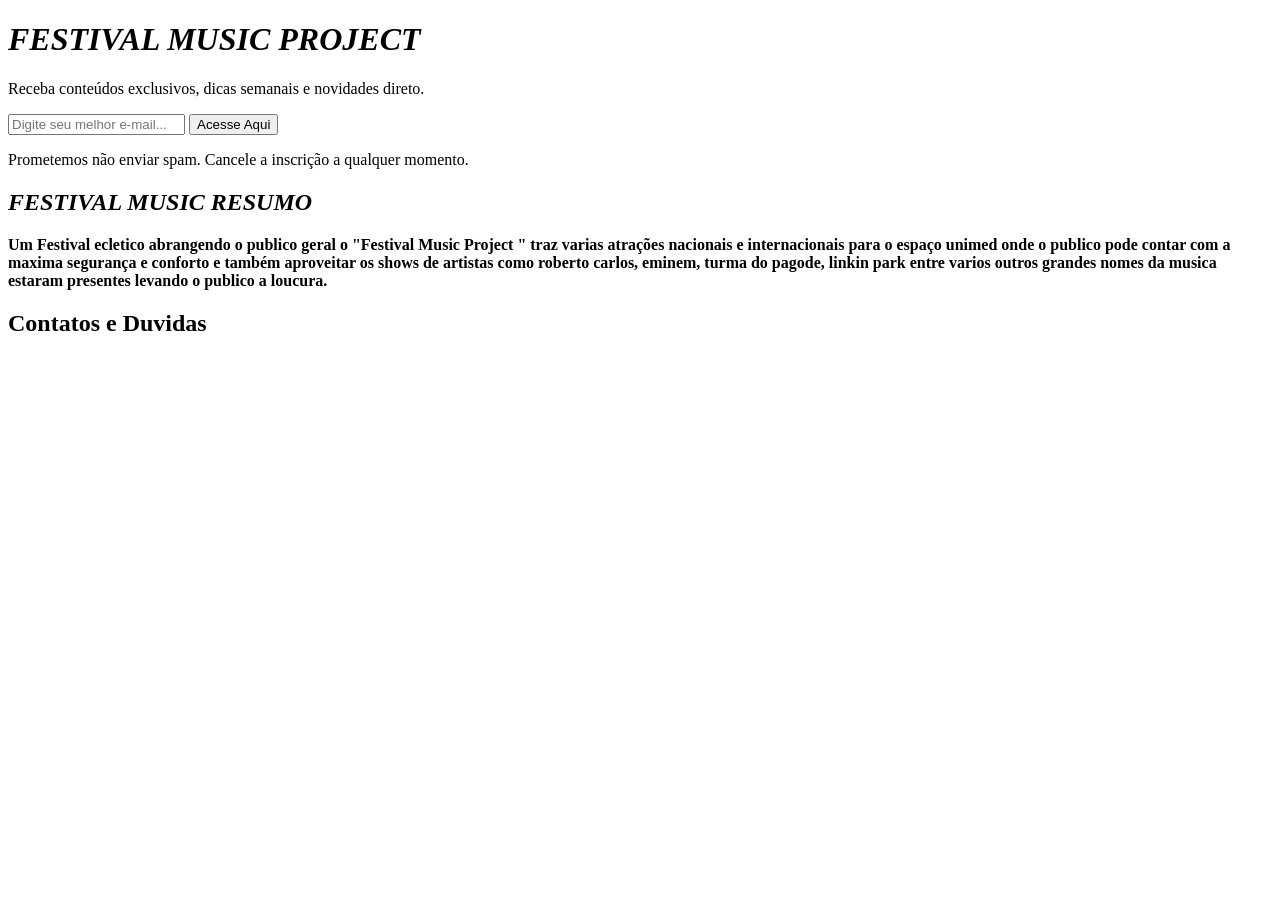
==== index.html @ bdabd618 "Parte Alex" ====
<!DOCTYPE html>
<html lang="pt-BR">
<head>
    <meta charset="UTF-8">
    <meta name="viewport" content="width=device-width, initial-scale=1.0">
    <title>Biografia | NEWS LETTER</title>

</body>
<!DOCTYPE html>
<html lang="pt-BR">
<head>
    <meta charset="UTF-8">
    <meta name="viewport" content="width=device-width, initial-scale=1.0">
    <title>Newsletter</title>
    
</head>
<body>

    <div class="newsletter-container">
        <i>
        <h1 class="newsletter-title">FESTIVAL MUSIC <span>PROJECT</span></h1>
        </i>
        <p class="newsletter-subtitle">Receba conteúdos exclusivos, dicas semanais e novidades direto.</p>

        <form class="newsletter-form" action="#" method="POST" onsubmit="enviarNewsletter(event)">
            
            <input 
                type="email" 
                class="email-input" 
                placeholder="Digite seu melhor e-mail..." 
                required
            >
            
            <button type="submit" class="submit-btn">Acesse Aqui</button>
        
        </form>

        <p class="footer-text">Prometemos não enviar spam. Cancele a inscrição a qualquer momento.</p>
    </div>

    <script>
        function enviarNewsletter(event) {
            event.preventDefault(); // Impede a página de recarregar
            const email = event.target.querySelector('.email-input').value;
            
        }
    </script>

</body>
<i>
 <h2 class="newsletter-title">FESTIVAL MUSIC <span> RESUMO </span></h2>
</i>
</body>
<strong>
Um Festival ecletico abrangendo o publico geral o "Festival Music Project " 
traz varias atrações nacionais e internacionais para o espaço unimed onde
o publico pode contar com a maxima segurança e conforto e também aproveitar 
os shows de artistas como roberto carlos, eminem, turma do pagode, linkin park
entre varios outros grandes nomes da musica estaram presentes levando
o publico a loucura.
 </strong>
</html>
</body>

<b>
 <h2 class="newsletter-title">Contatos e Duvidas <span>  </span></h2>
</b>

</body>
</html>
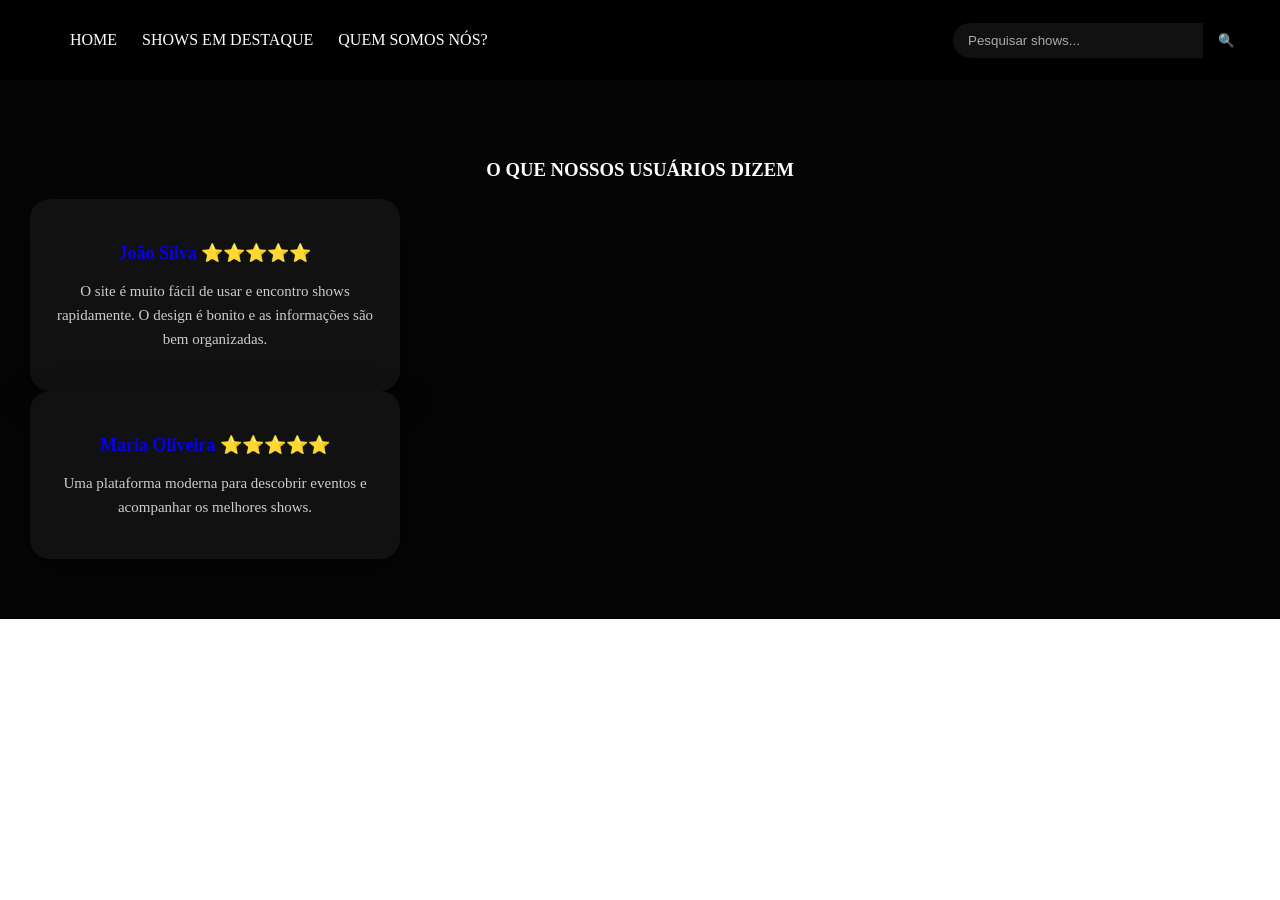
==== commit 193b8cf7: "Atualizão1" ====
--- a/index.html
+++ b/index.html
@@ -1,70 +1,66 @@
-<!DOCTYPE html>
+<!doctype html>
 <html lang="pt-BR">
-<head>
-    <meta charset="UTF-8">
-    <meta name="viewport" content="width=device-width, initial-scale=1.0">
-    <title>Biografia | NEWS LETTER</title>
+  <head>
+    <meta charset="UTF-8" />
+    <meta name="viewport" content="width=device-width, initial-scale=1.0" />
+    <link
+      rel="shortcut icon"
+      href="https://cdn-icons-png.flaticon.com/512/228/228770.png"
+      type="image/x-icon"
+    />
+    <link rel="stylesheet" href="style.css" />
+    <title>Document</title>
+  </head>
+  <body>
+    <header id="header">
+      <!-- Menu Desktop -->
+      <nav class="menu-desktop">
+        <ul class="menu menu-principal">
+          <li class="menu-item">
+            <a href="#home" class="menu-link active">
+              <span class="menu-text">HOME</span>
+            </a>
+          </li>
+          <li class="menu-item">
+            <a href="#projetos" class="menu-link">
+              <span class="menu-text">SHOWS EM DESTAQUE</span>
+            </a>
+          </li>
+          <li class="menu-item">
+            <a href="#sobre" class="menu-link">
+              <span class="menu-text">QUEM SOMOS NÓS?</span>
+            </a>
+          </li>
+        </ul>
+        <form class="search-box">
+          <input
+            type="text"
+            placeholder="Pesquisar shows..."
+            class="search-input"
+          />
+          <button type="submit" class="search-btn">🔍</button>
+        </form>
+      </nav>
+    </header>
 
-</body>
-<!DOCTYPE html>
-<html lang="pt-BR">
-<head>
-    <meta charset="UTF-8">
-    <meta name="viewport" content="width=device-width, initial-scale=1.0">
-    <title>Newsletter</title>
-    
-</head>
-<body>
+<section class="reviews">
+  <h3>O QUE NOSSOS USUÁRIOS DIZEM</h3>
 
-    <div class="newsletter-container">
-        <i>
-        <h1 class="newsletter-title">FESTIVAL MUSIC <span>PROJECT</span></h1>
-        </i>
-        <p class="newsletter-subtitle">Receba conteúdos exclusivos, dicas semanais e novidades direto.</p>
+  <div class="review">
+    <h3>João Silva ⭐⭐⭐⭐⭐</h3>
+    <p>
+      O site é muito fácil de usar e encontro shows rapidamente. O design é
+      bonito e as informações são bem organizadas.
+    </p>
+  </div>
 
-        <form class="newsletter-form" action="#" method="POST" onsubmit="enviarNewsletter(event)">
-            
-            <input 
-                type="email" 
-                class="email-input" 
-                placeholder="Digite seu melhor e-mail..." 
-                required
-            >
-            
-            <button type="submit" class="submit-btn">Acesse Aqui</button>
-        
-        </form>
-
-        <p class="footer-text">Prometemos não enviar spam. Cancele a inscrição a qualquer momento.</p>
-    </div>
-
-    <script>
-        function enviarNewsletter(event) {
-            event.preventDefault(); // Impede a página de recarregar
-            const email = event.target.querySelector('.email-input').value;
-            
-        }
-    </script>
-
-</body>
-<i>
- <h2 class="newsletter-title">FESTIVAL MUSIC <span> RESUMO </span></h2>
-</i>
-</body>
-<strong>
-Um Festival ecletico abrangendo o publico geral o "Festival Music Project " 
-traz varias atrações nacionais e internacionais para o espaço unimed onde
-o publico pode contar com a maxima segurança e conforto e também aproveitar 
-os shows de artistas como roberto carlos, eminem, turma do pagode, linkin park
-entre varios outros grandes nomes da musica estaram presentes levando
-o publico a loucura.
- </strong>
+  <div class="review">
+    <h3>Maria Oliveira ⭐⭐⭐⭐⭐</h3>
+    <p>
+      Uma plataforma moderna para descobrir eventos e acompanhar os melhores
+      shows.
+    </p>
+  </div>
+</section>
+  </body>
 </html>
-</body>
-
-<b>
- <h2 class="newsletter-title">Contatos e Duvidas <span>  </span></h2>
-</b>
-
-</body>
-</html>
--- a/style.css
+++ b/style.css
@@ -0,0 +1,154 @@
+body {
+    margin: 0;
+    padding: 0;
+}
+
+.menu-desktop {
+    display: flex;
+    justify-content: space-between;
+    align-items: center;
+    padding: 15px 30px;
+    background-color: #000;
+}
+
+.menu-principal {
+    display: flex;
+    list-style: none;
+    gap: 25px;
+}
+
+.menu-link {
+    color: white;
+    text-decoration: none;
+    transition: color 0.3s ease;
+}
+
+.menu-link:hover {
+    color: #b3b3b3;
+}
+
+.search-box {
+    display: flex;
+    align-items: center;
+}
+
+.search-input {
+    width: 220px;
+    padding: 10px 15px;
+    background-color: #111;
+    color: white;
+    border: none;
+    border-radius: 25px 0 0 25px;
+    outline: none;
+}
+
+.search-input::placeholder {
+    color: #aaa;
+}
+
+.search-btn {
+    padding: 10px 15px;
+    background-color: #000;
+    color: white;
+    border: none;
+    border-radius: 0 25px 25px 0;
+    cursor: pointer;
+    transition: background-color 0.5s ease;
+}
+
+.search-btn:hover {
+    background-color: #666;
+}
+
+.search-btn:focus {
+    outline: none;
+    box-shadow: none;
+}
+
+/* 
+REVIEW SECTION - CSS
+
+Pontos:
+- Layout em cards para destacar depoimentos.
+- Tema escuro combinando com site de shows.
+- Efeito hover para melhorar interação.
+- Responsivo para celular.
+*/
+
+
+.reviews {
+    background-color: #050505;
+    padding: 60px 30px;
+    color: white;
+    text-align: center;
+}
+
+
+.reviews h2 {
+    font-size: 36px;
+    margin-bottom: 40px;
+    color: #fff;
+}
+
+
+/* Área dos depoimentos */
+.review-container {
+    display: flex;
+    justify-content: center;
+    gap: 25px;
+    flex-wrap: wrap;
+}
+
+
+/* Card de review */
+.review {
+    background-color: #111;
+
+    width: 320px;
+
+    padding: 25px;
+
+    border-radius: 20px;
+
+    box-shadow: 0 10px 30px rgba(0,0,0,0.5);
+
+    transition: transform 0.3s ease,
+                box-shadow 0.3s ease;
+}
+
+
+.review:hover {
+    transform: translateY(-10px);
+    box-shadow: 0 5px 10px rgba(147, 3, 116, 0.301);
+}
+
+.review h3 {
+
+    color: #0800e7;
+
+    font-size: 18px;
+
+    margin-bottom: 15px;
+}
+
+.review p {
+
+    color: #ccc;
+
+    line-height: 1.6;
+
+    font-size: 15px;
+}
+
+/* Celular */
+@media (max-width: 700px) {
+    .reviews {
+        padding: 40px 15px;
+    }
+    .reviews h2 {
+        font-size: 28px;
+    }
+    .review {
+        width: 100%;
+    }
+}
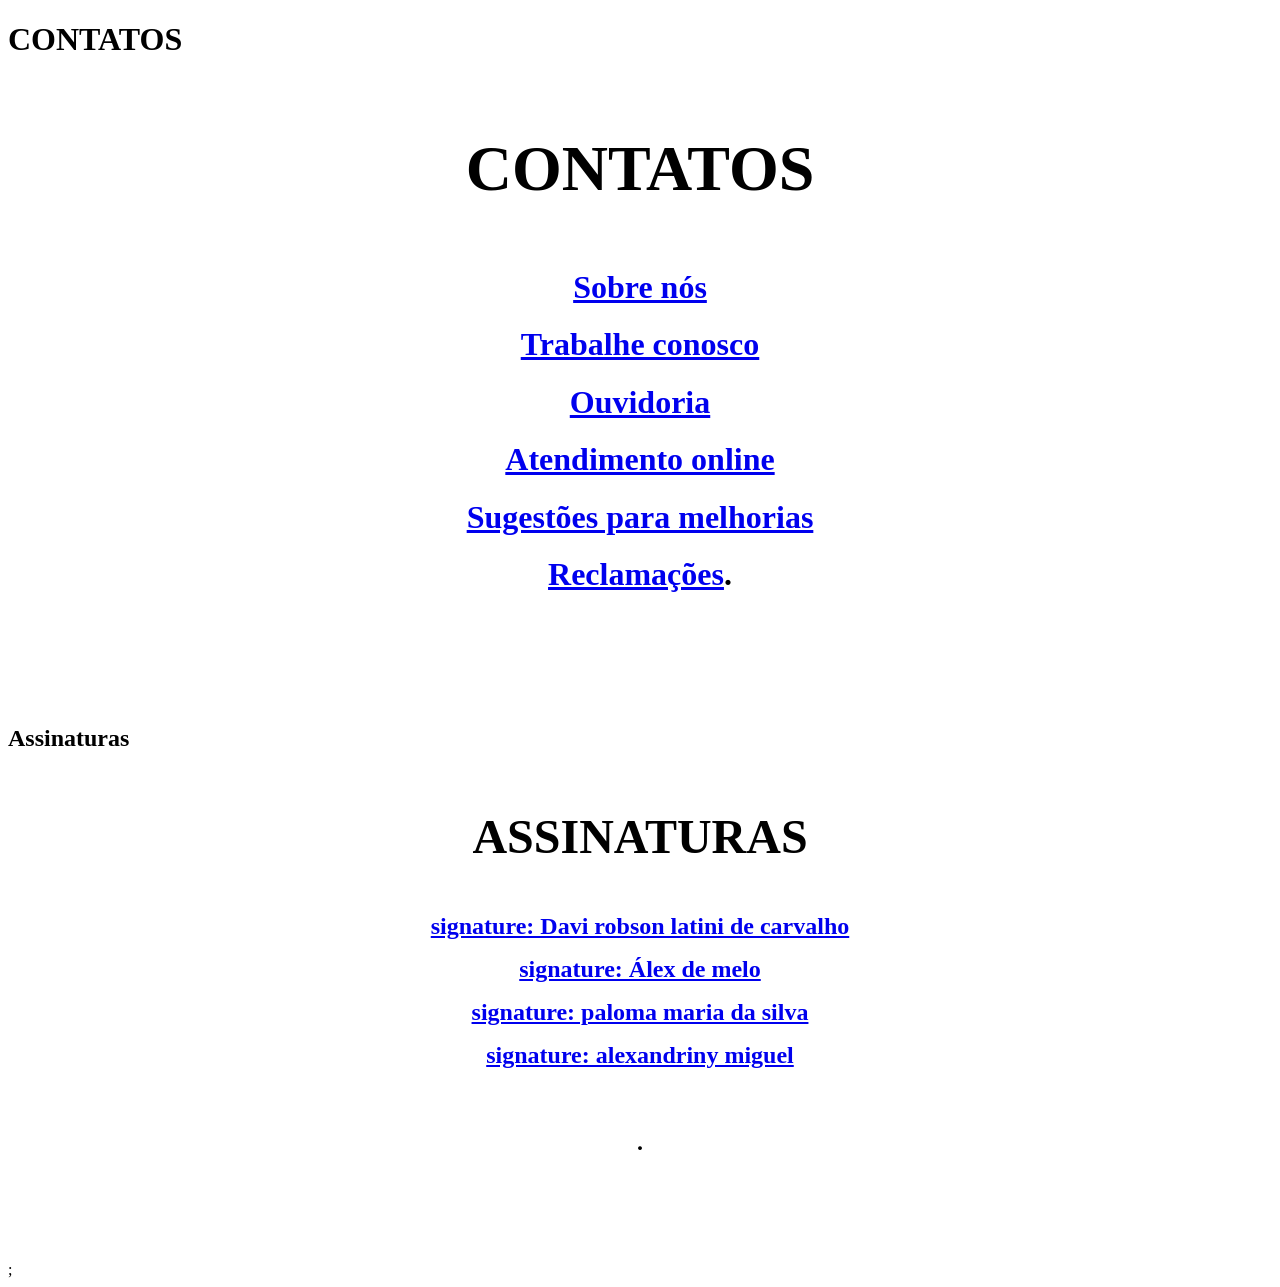
==== commit 1e4d803d: "contatos e assinaturas" ====
--- a/index.html
+++ b/index.html
@@ -1,66 +1,42 @@
-<!doctype html>
-<html lang="pt-BR">
-  <head>
-    <meta charset="UTF-8" />
-    <meta name="viewport" content="width=device-width, initial-scale=1.0" />
-    <link
-      rel="shortcut icon"
-      href="https://cdn-icons-png.flaticon.com/512/228/228770.png"
-      type="image/x-icon"
-    />
-    <link rel="stylesheet" href="style.css" />
-    <title>Document</title>
-  </head>
-  <body>
-    <header id="header">
-      <!-- Menu Desktop -->
-      <nav class="menu-desktop">
-        <ul class="menu menu-principal">
-          <li class="menu-item">
-            <a href="#home" class="menu-link active">
-              <span class="menu-text">HOME</span>
-            </a>
-          </li>
-          <li class="menu-item">
-            <a href="#projetos" class="menu-link">
-              <span class="menu-text">SHOWS EM DESTAQUE</span>
-            </a>
-          </li>
-          <li class="menu-item">
-            <a href="#sobre" class="menu-link">
-              <span class="menu-text">QUEM SOMOS NÓS?</span>
-            </a>
-          </li>
-        </ul>
-        <form class="search-box">
-          <input
-            type="text"
-            placeholder="Pesquisar shows..."
-            class="search-input"
-          />
-          <button type="submit" class="search-btn">🔍</button>
-        </form>
-      </nav>
-    </header>
+<!DOCTYPE html>
+<html lang="en">
+<head>
+    <meta charset="UTF-8">
+    <meta name="viewport" content="width=device-width, initial-scale=1.0">
+    <title>CONTATOS E ASSINATURA </title>
+</head><head>
+<body>
 
-<section class="reviews">
-  <h3>O QUE NOSSOS USUÁRIOS DIZEM</h3>
+    <h1> 
+      <strong>CONTATOS</strong>  
+    <div style="text-align: center; line-height: 1.8; padding: 10px;">
+    <h1 style="margin-bottom: 15px;">CONTATOS</h1>
+    <p><a href="#">Sobre nós</a> <br>
+    <a href="#">Trabalhe conosco</a> <br>
+    <a href="#">Ouvidoria</a> <br>
+    <a href="#">Atendimento online</a> <br>
+    <a href="#">Sugestões para melhorias</a> <br>
+    <a href="#">Reclamações</a>.</p> <br>
+</div>
+   
+    </h1>
 
-  <div class="review">
-    <h3>João Silva ⭐⭐⭐⭐⭐</h3>
-    <p>
-      O site é muito fácil de usar e encontro shows rapidamente. O design é
-      bonito e as informações são bem organizadas.
-    </p>
-  </div>
+<head>
 
-  <div class="review">
-    <h3>Maria Oliveira ⭐⭐⭐⭐⭐</h3>
-    <p>
-      Uma plataforma moderna para descobrir eventos e acompanhar os melhores
-      shows.
-    </p>
-  </div>
-</section>
-  </body>
-</html>
+</html> 
+</body>
+
+<h2> 
+      <strong>Assinaturas</strong>  
+    <div style="text-align: center; line-height: 1.8; padding: 10px;">
+    <h1 style="margin-bottom: 15px;">ASSINATURAS</h1>
+    <p><a href="#">signature: Davi robson latini de carvalho</a> <br>
+    <a href="#">signature: Álex de melo</a> <br>
+    <a href="#">signature: paloma maria da silva</a> <br>
+    <a href="#">signature: alexandriny miguel</a> <br>
+    <a href="#"></a> <br>
+    <a href="#"></a>.</p> <br>
+</div>
+   
+    </h2>;
+</html>
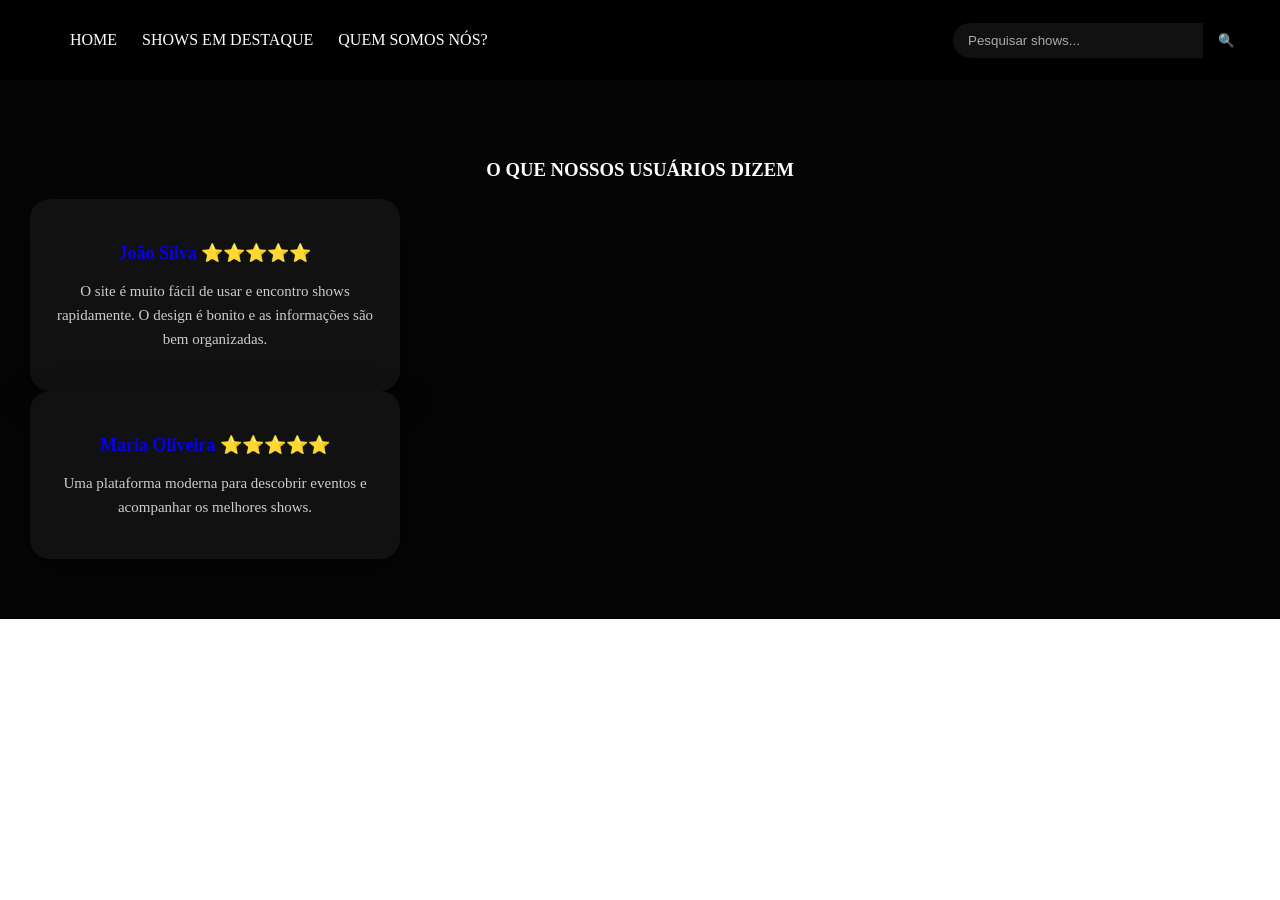
==== commit bc7ab101: "Merge pull request #3 from AlexandrinyMiguel/Alexandriny começo/teste" ====
--- a/index.html
+++ b/index.html
@@ -1,42 +1,66 @@
-<!DOCTYPE html>
-<html lang="en">
-<head>
-    <meta charset="UTF-8">
-    <meta name="viewport" content="width=device-width, initial-scale=1.0">
-    <title>CONTATOS E ASSINATURA </title>
-</head><head>
-<body>
+<!doctype html>
+<html lang="pt-BR">
+  <head>
+    <meta charset="UTF-8" />
+    <meta name="viewport" content="width=device-width, initial-scale=1.0" />
+    <link
+      rel="shortcut icon"
+      href="https://cdn-icons-png.flaticon.com/512/228/228770.png"
+      type="image/x-icon"
+    />
+    <link rel="stylesheet" href="style.css" />
+    <title>Document</title>
+  </head>
+  <body>
+    <header id="header">
+      <!-- Menu Desktop -->
+      <nav class="menu-desktop">
+        <ul class="menu menu-principal">
+          <li class="menu-item">
+            <a href="#home" class="menu-link active">
+              <span class="menu-text">HOME</span>
+            </a>
+          </li>
+          <li class="menu-item">
+            <a href="#projetos" class="menu-link">
+              <span class="menu-text">SHOWS EM DESTAQUE</span>
+            </a>
+          </li>
+          <li class="menu-item">
+            <a href="#sobre" class="menu-link">
+              <span class="menu-text">QUEM SOMOS NÓS?</span>
+            </a>
+          </li>
+        </ul>
+        <form class="search-box">
+          <input
+            type="text"
+            placeholder="Pesquisar shows..."
+            class="search-input"
+          />
+          <button type="submit" class="search-btn">🔍</button>
+        </form>
+      </nav>
+    </header>
 
-    <h1> 
-      <strong>CONTATOS</strong>  
-    <div style="text-align: center; line-height: 1.8; padding: 10px;">
-    <h1 style="margin-bottom: 15px;">CONTATOS</h1>
-    <p><a href="#">Sobre nós</a> <br>
-    <a href="#">Trabalhe conosco</a> <br>
-    <a href="#">Ouvidoria</a> <br>
-    <a href="#">Atendimento online</a> <br>
-    <a href="#">Sugestões para melhorias</a> <br>
-    <a href="#">Reclamações</a>.</p> <br>
-</div>
-   
-    </h1>
+<section class="reviews">
+  <h3>O QUE NOSSOS USUÁRIOS DIZEM</h3>
 
-<head>
+  <div class="review">
+    <h3>João Silva ⭐⭐⭐⭐⭐</h3>
+    <p>
+      O site é muito fácil de usar e encontro shows rapidamente. O design é
+      bonito e as informações são bem organizadas.
+    </p>
+  </div>
 
-</html> 
-</body>
-
-<h2> 
-      <strong>Assinaturas</strong>  
-    <div style="text-align: center; line-height: 1.8; padding: 10px;">
-    <h1 style="margin-bottom: 15px;">ASSINATURAS</h1>
-    <p><a href="#">signature: Davi robson latini de carvalho</a> <br>
-    <a href="#">signature: Álex de melo</a> <br>
-    <a href="#">signature: paloma maria da silva</a> <br>
-    <a href="#">signature: alexandriny miguel</a> <br>
-    <a href="#"></a> <br>
-    <a href="#"></a>.</p> <br>
-</div>
-   
-    </h2>;
-</html>+  <div class="review">
+    <h3>Maria Oliveira ⭐⭐⭐⭐⭐</h3>
+    <p>
+      Uma plataforma moderna para descobrir eventos e acompanhar os melhores
+      shows.
+    </p>
+  </div>
+</section>
+  </body>
+</html>
--- a/style.css
+++ b/style.css
@@ -0,0 +1,154 @@
+body {
+    margin: 0;
+    padding: 0;
+}
+
+.menu-desktop {
+    display: flex;
+    justify-content: space-between;
+    align-items: center;
+    padding: 15px 30px;
+    background-color: #000;
+}
+
+.menu-principal {
+    display: flex;
+    list-style: none;
+    gap: 25px;
+}
+
+.menu-link {
+    color: white;
+    text-decoration: none;
+    transition: color 0.3s ease;
+}
+
+.menu-link:hover {
+    color: #b3b3b3;
+}
+
+.search-box {
+    display: flex;
+    align-items: center;
+}
+
+.search-input {
+    width: 220px;
+    padding: 10px 15px;
+    background-color: #111;
+    color: white;
+    border: none;
+    border-radius: 25px 0 0 25px;
+    outline: none;
+}
+
+.search-input::placeholder {
+    color: #aaa;
+}
+
+.search-btn {
+    padding: 10px 15px;
+    background-color: #000;
+    color: white;
+    border: none;
+    border-radius: 0 25px 25px 0;
+    cursor: pointer;
+    transition: background-color 0.5s ease;
+}
+
+.search-btn:hover {
+    background-color: #666;
+}
+
+.search-btn:focus {
+    outline: none;
+    box-shadow: none;
+}
+
+/* 
+REVIEW SECTION - CSS
+
+Pontos:
+- Layout em cards para destacar depoimentos.
+- Tema escuro combinando com site de shows.
+- Efeito hover para melhorar interação.
+- Responsivo para celular.
+*/
+
+
+.reviews {
+    background-color: #050505;
+    padding: 60px 30px;
+    color: white;
+    text-align: center;
+}
+
+
+.reviews h2 {
+    font-size: 36px;
+    margin-bottom: 40px;
+    color: #fff;
+}
+
+
+/* Área dos depoimentos */
+.review-container {
+    display: flex;
+    justify-content: center;
+    gap: 25px;
+    flex-wrap: wrap;
+}
+
+
+/* Card de review */
+.review {
+    background-color: #111;
+
+    width: 320px;
+
+    padding: 25px;
+
+    border-radius: 20px;
+
+    box-shadow: 0 10px 30px rgba(0,0,0,0.5);
+
+    transition: transform 0.3s ease,
+                box-shadow 0.3s ease;
+}
+
+
+.review:hover {
+    transform: translateY(-10px);
+    box-shadow: 0 5px 10px rgba(147, 3, 116, 0.301);
+}
+
+.review h3 {
+
+    color: #0800e7;
+
+    font-size: 18px;
+
+    margin-bottom: 15px;
+}
+
+.review p {
+
+    color: #ccc;
+
+    line-height: 1.6;
+
+    font-size: 15px;
+}
+
+/* Celular */
+@media (max-width: 700px) {
+    .reviews {
+        padding: 40px 15px;
+    }
+    .reviews h2 {
+        font-size: 28px;
+    }
+    .review {
+        width: 100%;
+    }
+}
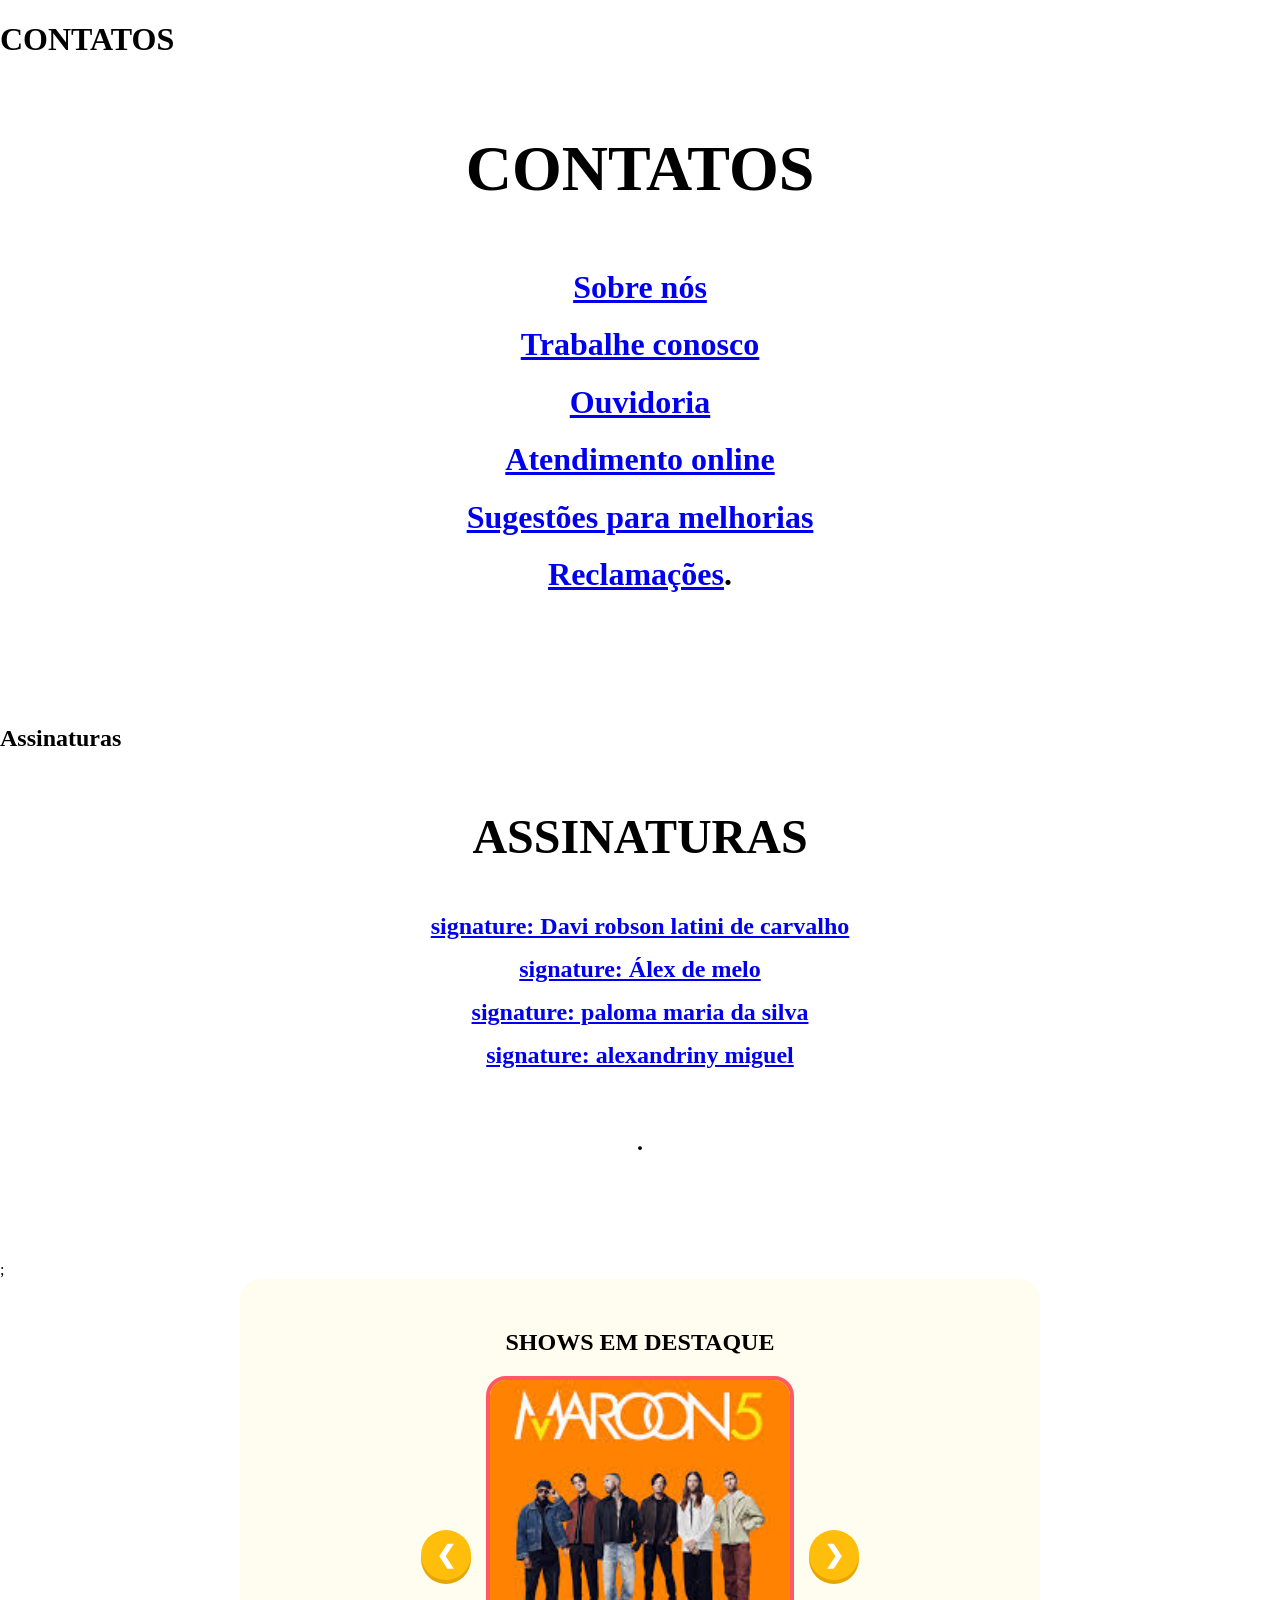
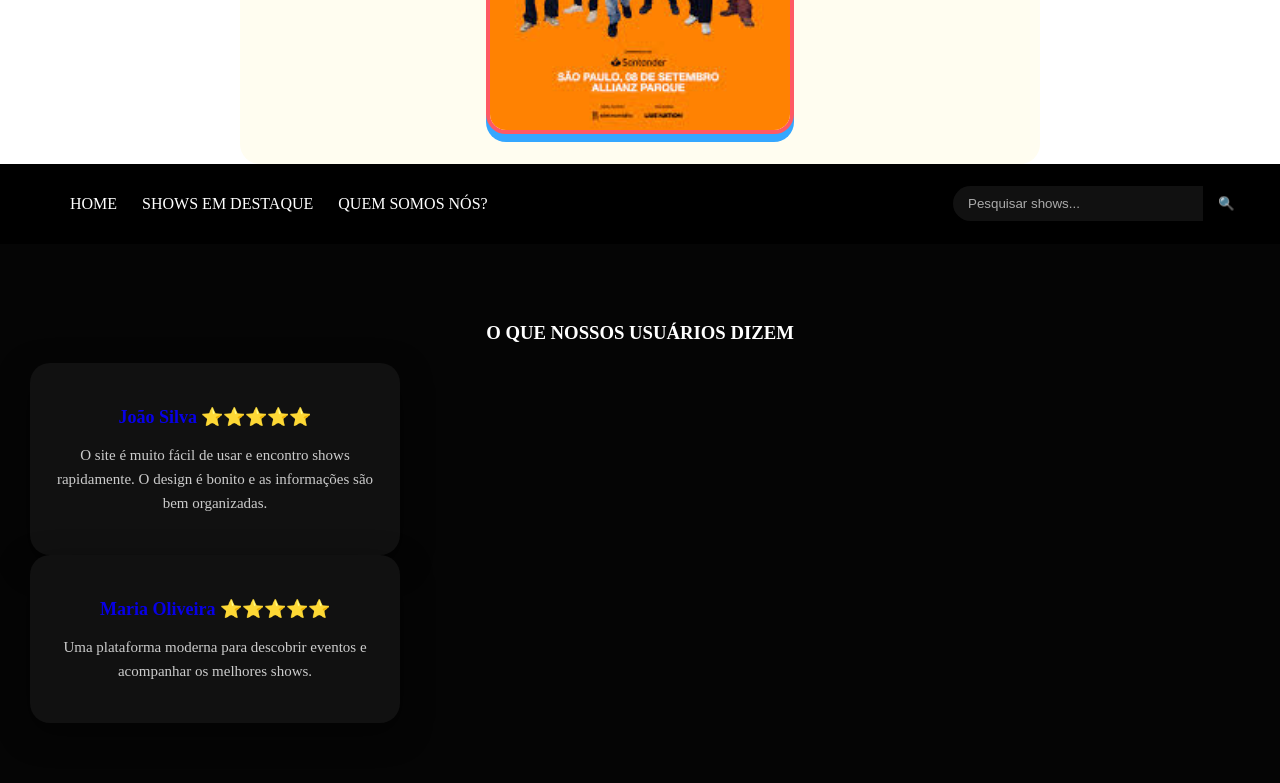
==== commit b6acf27b: "Merge branch 'main' into Alex" ====
--- a/index.html
+++ b/index.html
@@ -1,5 +1,95 @@
+<!DOCTYPE html>
+<html lang="en">
+<head>
+    <meta charset="UTF-8">
+    <meta name="viewport" content="width=device-width, initial-scale=1.0">
+    <title>CONTATOS E ASSINATURA </title>
+</head><head>
+<body>
+
+    <h1> 
+      <strong>CONTATOS</strong>  
+    <div style="text-align: center; line-height: 1.8; padding: 10px;">
+    <h1 style="margin-bottom: 15px;">CONTATOS</h1>
+    <p><a href="#">Sobre nós</a> <br>
+    <a href="#">Trabalhe conosco</a> <br>
+    <a href="#">Ouvidoria</a> <br>
+    <a href="#">Atendimento online</a> <br>
+    <a href="#">Sugestões para melhorias</a> <br>
+    <a href="#">Reclamações</a>.</p> <br>
+</div>
+   
+    </h1>
+
+<head>
+
+</html> 
+</body>
+
+<h2> 
+      <strong>Assinaturas</strong>  
+    <div style="text-align: center; line-height: 1.8; padding: 10px;">
+    <h1 style="margin-bottom: 15px;">ASSINATURAS</h1>
+    <p><a href="#">signature: Davi robson latini de carvalho</a> <br>
+    <a href="#">signature: Álex de melo</a> <br>
+    <a href="#">signature: paloma maria da silva</a> <br>
+    <a href="#">signature: alexandriny miguel</a> <br>
+    <a href="#"></a> <br>
+    <a href="#"></a>.</p> <br>
+</div>
+   
+    </h2>;
 <!doctype html>
 <html lang="pt-BR">
+<head>
+<meta charset="UTF-8">
+<meta name="viewport" content="width=device-width, initial-scale=1.0">
+<title>SHOWS EM DESTAQUE</title>
+<link rel="stylesheet" href="style.css">
+</head>
+
+<body>
+
+<section class="bandas-mes">
+<h2>SHOWS EM DESTAQUE</h2>
+
+<div class="carousel-container">
+<button class="btn" id="prev">&#10094;</button>
+
+<div class="carousel">
+<div class="slide active">
+<a href="compra.html?banda=maroon">
+<img src="img/maroon.jpg" alt="Banda 1">
+</a>
+</div>
+
+<div class="slide">
+<a href="compra.html?banda=bts">
+<img src="img/bts.jpg" alt="Banda 2">
+</a>
+</div>
+
+<div class="slide">
+<a href="compra.html?banda=harrys">
+<img src="img/harry.jpg" alt="Banda 3">
+</a>
+</div>
+
+<div class="slide">
+<a href="compra.html?banda=iron">
+<img src="img/iron.jpg" alt="Banda 4">
+</a>
+</div>
+</div>
+
+<button class="btn" id="next">&#10095;</button>
+</div>
+</section>
+
+<script src="script.js"></script>
+
+</body>
+</html>
   <head>
     <meta charset="UTF-8" />
     <meta name="viewport" content="width=device-width, initial-scale=1.0" />
@@ -43,24 +133,24 @@
       </nav>
     </header>
 
-<section class="reviews">
-  <h3>O QUE NOSSOS USUÁRIOS DIZEM</h3>
+    <section class="reviews">
+      <h3>O QUE NOSSOS USUÁRIOS DIZEM</h3>
 
-  <div class="review">
-    <h3>João Silva ⭐⭐⭐⭐⭐</h3>
-    <p>
-      O site é muito fácil de usar e encontro shows rapidamente. O design é
-      bonito e as informações são bem organizadas.
-    </p>
-  </div>
+      <div class="review">
+        <h3>João Silva ⭐⭐⭐⭐⭐</h3>
+        <p>
+          O site é muito fácil de usar e encontro shows rapidamente. O design é
+          bonito e as informações são bem organizadas.
+        </p>
+      </div>
 
-  <div class="review">
-    <h3>Maria Oliveira ⭐⭐⭐⭐⭐</h3>
-    <p>
-      Uma plataforma moderna para descobrir eventos e acompanhar os melhores
-      shows.
-    </p>
-  </div>
-</section>
+      <div class="review">
+        <h3>Maria Oliveira ⭐⭐⭐⭐⭐</h3>
+        <p>
+          Uma plataforma moderna para descobrir eventos e acompanhar os melhores
+          shows.
+        </p>
+      </div>
+    </section>
   </body>
 </html>
--- a/style.css
+++ b/style.css
@@ -1,3 +1,90 @@
+.bandas-mes {
+    width: 90%;
+    max-width: 800px;
+    margin: auto;
+    padding: 30px 0;
+    text-align: center;
+   
+    background: #fffdf0; 
+    border-radius: 20px;
+}
+
+.carousel-container {
+    display: flex;
+    align-items: center;
+    justify-content: center;
+    gap: 15px;
+}
+
+.carousel {
+    position: relative;
+    width: 300px; 
+    height: 350px;
+    overflow: hidden;
+    border-radius: 20px; 
+    
+    border: 4px solid #ff5964; 
+    box-shadow: 0 8px 0 #35a7ff; 
+    background-color: #fff;
+}
+
+.slide {
+    position: absolute;
+    top: 0;
+    left: 0;
+    width: 100%;
+    height: 100%;
+    opacity: 0;
+    transition: opacity .4s ease;
+}
+
+.slide.active {
+    opacity: 1;
+}
+
+.slide a {
+    display: block;
+    width: 100%;
+    height: 100%;
+}
+
+.slide img {
+    width: 100%;
+    height: 100%;
+    object-fit: cover;
+    display: block;
+}
+
+
+.btn {
+    border: none;
+    background: #ffbe0b; 
+    font-size: 24px;
+    font-weight: bold;
+    cursor: pointer;
+    color: #fff;
+    width: 50px;
+    height: 50px;
+    border-radius: 50%; /* Botões redondinhos como bolhas */
+    display: flex;
+    align-items: center;
+    justify-content: center;
+    box-shadow: 0 4px 0 #e6a600; /* Efeito "3D" de botão de jogo */
+    transition: transform 0.1s ease, background-color 0.2s ease;
+}
+
+
+.btn:hover {
+    background: #00f5d4;
+    color: #fff;
+    box-shadow: 0 4px 0 #00bfa5;
+}
+
+
+.btn:active {
+    transform: translateY(4px);
+    box-shadow: none;
+}
 body {
     margin: 0;
     padding: 0;
--- a/style.css
+++ b/style.css
@@ -1,3 +1,90 @@
+.bandas-mes {
+    width: 90%;
+    max-width: 800px;
+    margin: auto;
+    padding: 30px 0;
+    text-align: center;
+   
+    background: #fffdf0; 
+    border-radius: 20px;
+}
+
+.carousel-container {
+    display: flex;
+    align-items: center;
+    justify-content: center;
+    gap: 15px;
+}
+
+.carousel {
+    position: relative;
+    width: 300px; 
+    height: 350px;
+    overflow: hidden;
+    border-radius: 20px; 
+    
+    border: 4px solid #ff5964; 
+    box-shadow: 0 8px 0 #35a7ff; 
+    background-color: #fff;
+}
+
+.slide {
+    position: absolute;
+    top: 0;
+    left: 0;
+    width: 100%;
+    height: 100%;
+    opacity: 0;
+    transition: opacity .4s ease;
+}
+
+.slide.active {
+    opacity: 1;
+}
+
+.slide a {
+    display: block;
+    width: 100%;
+    height: 100%;
+}
+
+.slide img {
+    width: 100%;
+    height: 100%;
+    object-fit: cover;
+    display: block;
+}
+
+
+.btn {
+    border: none;
+    background: #ffbe0b; 
+    font-size: 24px;
+    font-weight: bold;
+    cursor: pointer;
+    color: #fff;
+    width: 50px;
+    height: 50px;
+    border-radius: 50%; /* Botões redondinhos como bolhas */
+    display: flex;
+    align-items: center;
+    justify-content: center;
+    box-shadow: 0 4px 0 #e6a600; /* Efeito "3D" de botão de jogo */
+    transition: transform 0.1s ease, background-color 0.2s ease;
+}
+
+
+.btn:hover {
+    background: #00f5d4;
+    color: #fff;
+    box-shadow: 0 4px 0 #00bfa5;
+}
+
+
+.btn:active {
+    transform: translateY(4px);
+    box-shadow: none;
+}
 body {
     margin: 0;
     padding: 0;
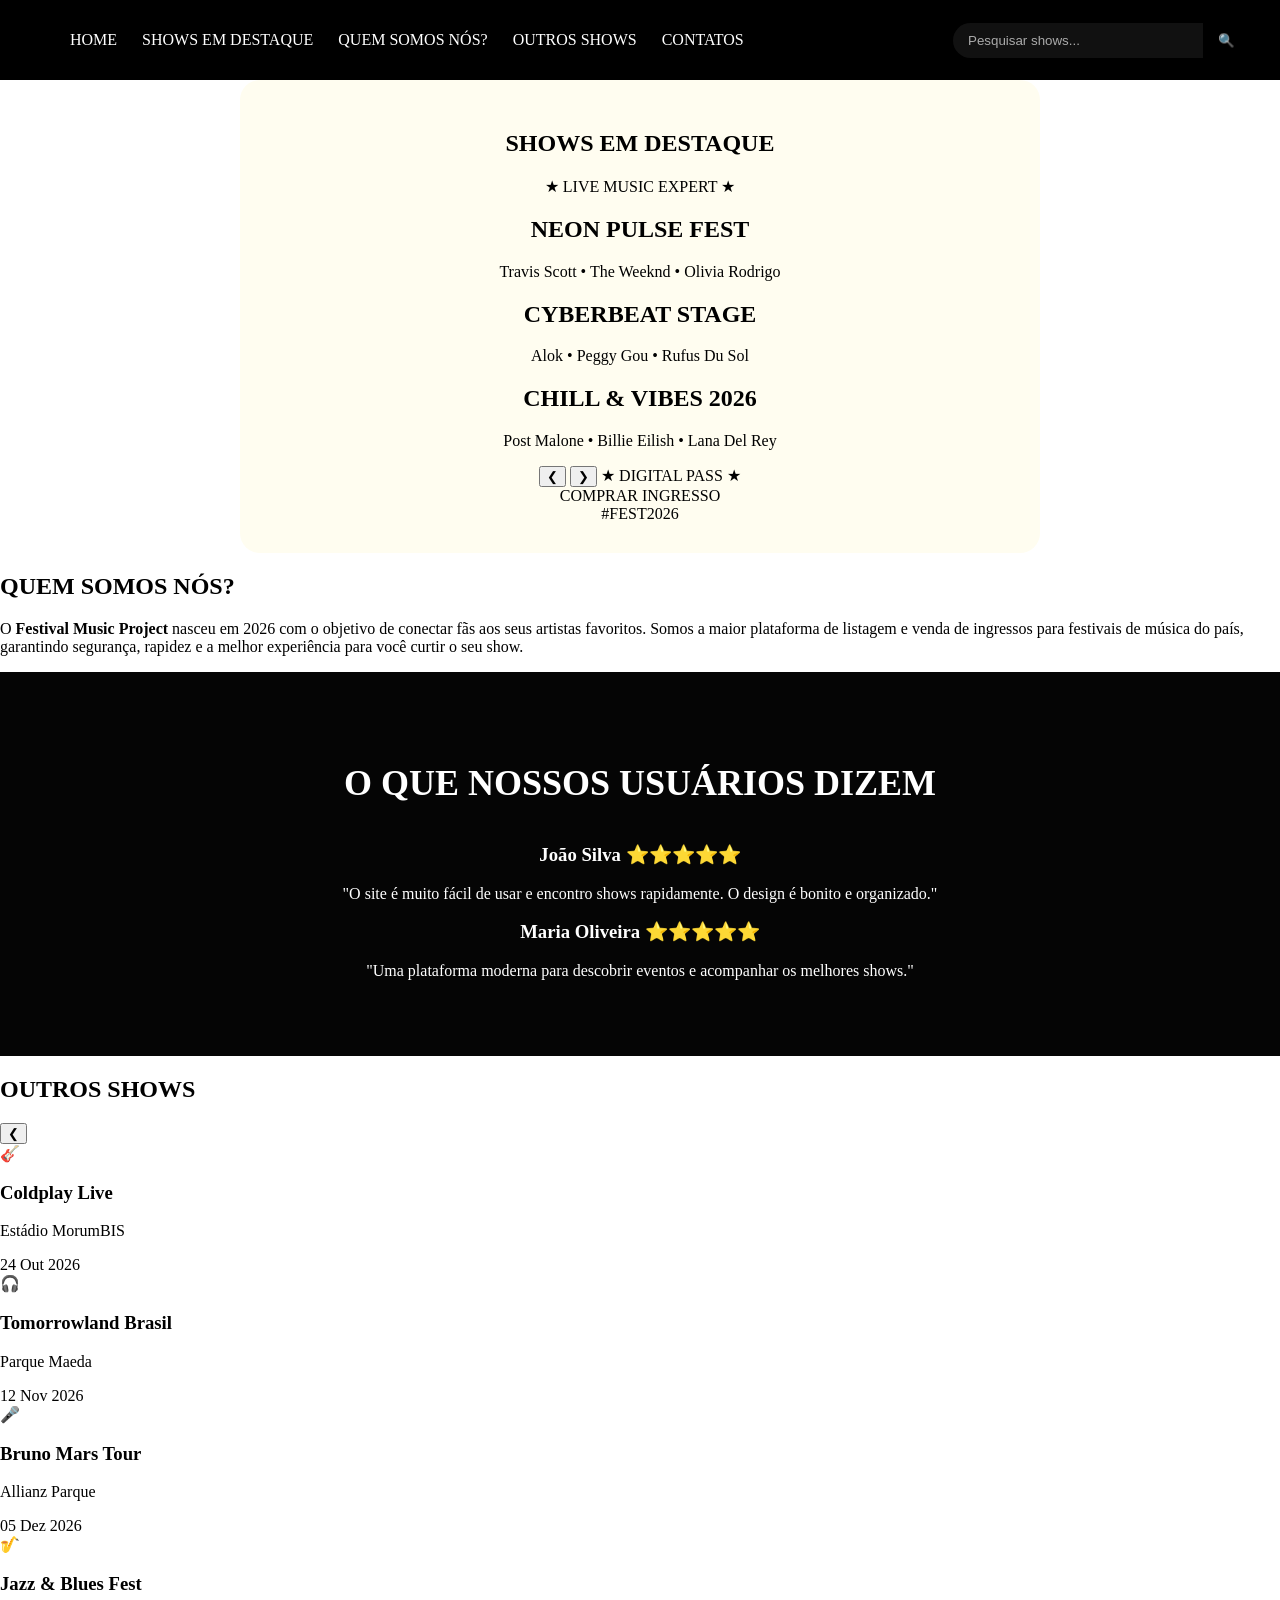
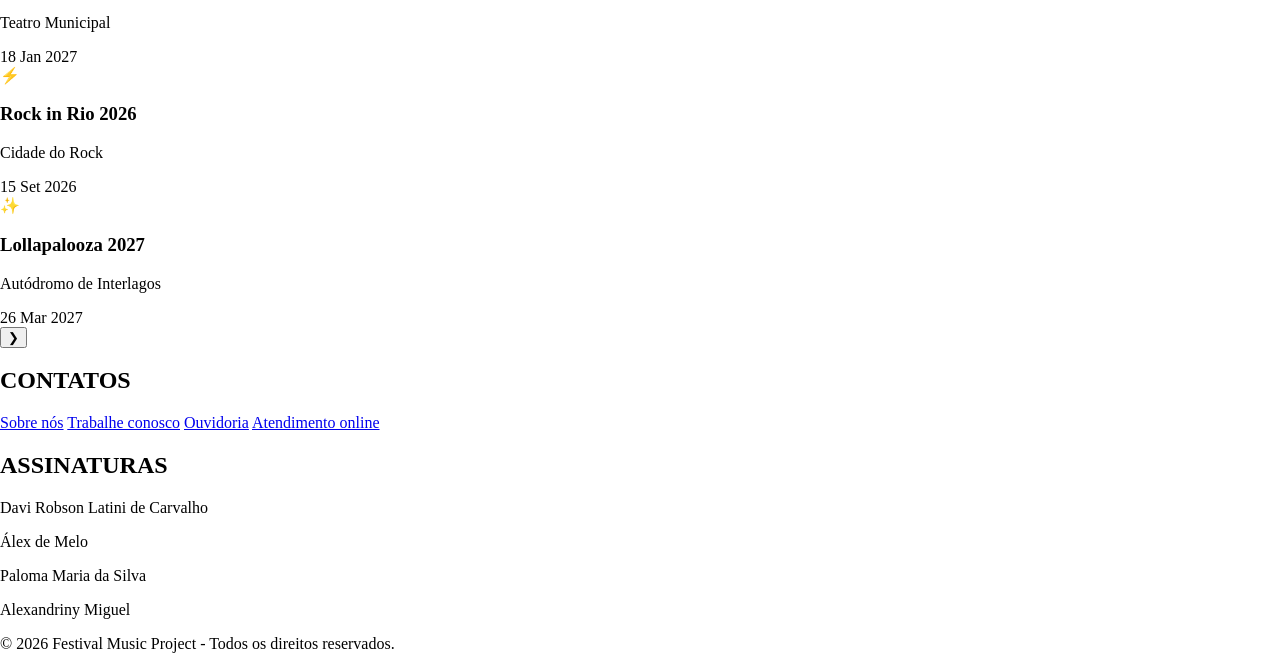
==== commit 249c1691: "alexcss" ====
--- a/index.html
+++ b/index.html
@@ -1,156 +1,238 @@
-<!DOCTYPE html>
-<html lang="en">
-<head>
-    <meta charset="UTF-8">
-    <meta name="viewport" content="width=device-width, initial-scale=1.0">
-    <title>CONTATOS E ASSINATURA </title>
-</head><head>
-<body>
-
-    <h1> 
-      <strong>CONTATOS</strong>  
-    <div style="text-align: center; line-height: 1.8; padding: 10px;">
-    <h1 style="margin-bottom: 15px;">CONTATOS</h1>
-    <p><a href="#">Sobre nós</a> <br>
-    <a href="#">Trabalhe conosco</a> <br>
-    <a href="#">Ouvidoria</a> <br>
-    <a href="#">Atendimento online</a> <br>
-    <a href="#">Sugestões para melhorias</a> <br>
-    <a href="#">Reclamações</a>.</p> <br>
-</div>
-   
-    </h1>
-
-<head>
-
-</html> 
-</body>
-
-<h2> 
-      <strong>Assinaturas</strong>  
-    <div style="text-align: center; line-height: 1.8; padding: 10px;">
-    <h1 style="margin-bottom: 15px;">ASSINATURAS</h1>
-    <p><a href="#">signature: Davi robson latini de carvalho</a> <br>
-    <a href="#">signature: Álex de melo</a> <br>
-    <a href="#">signature: paloma maria da silva</a> <br>
-    <a href="#">signature: alexandriny miguel</a> <br>
-    <a href="#"></a> <br>
-    <a href="#"></a>.</p> <br>
-</div>
-   
-    </h2>;
 <!doctype html>
 <html lang="pt-BR">
-<head>
-<meta charset="UTF-8">
-<meta name="viewport" content="width=device-width, initial-scale=1.0">
-<title>SHOWS EM DESTAQUE</title>
-<link rel="stylesheet" href="style.css">
-</head>
-
-<body>
-
-<section class="bandas-mes">
-<h2>SHOWS EM DESTAQUE</h2>
-
-<div class="carousel-container">
-<button class="btn" id="prev">&#10094;</button>
-
-<div class="carousel">
-<div class="slide active">
-<a href="compra.html?banda=maroon">
-<img src="img/maroon.jpg" alt="Banda 1">
-</a>
-</div>
-
-<div class="slide">
-<a href="compra.html?banda=bts">
-<img src="img/bts.jpg" alt="Banda 2">
-</a>
-</div>
-
-<div class="slide">
-<a href="compra.html?banda=harrys">
-<img src="img/harry.jpg" alt="Banda 3">
-</a>
-</div>
-
-<div class="slide">
-<a href="compra.html?banda=iron">
-<img src="img/iron.jpg" alt="Banda 4">
-</a>
-</div>
-</div>
-
-<button class="btn" id="next">&#10095;</button>
-</div>
-</section>
-
-<script src="script.js"></script>
-
-</body>
-</html>
   <head>
     <meta charset="UTF-8" />
     <meta name="viewport" content="width=device-width, initial-scale=1.0" />
+    <title>Festival Music Project</title>
     <link
       rel="shortcut icon"
       href="https://cdn-icons-png.flaticon.com/512/228/228770.png"
       type="image/x-icon"
     />
     <link rel="stylesheet" href="style.css" />
-    <title>Document</title>
   </head>
+
   <body>
     <header id="header">
-      <!-- Menu Desktop -->
       <nav class="menu-desktop">
         <ul class="menu menu-principal">
           <li class="menu-item">
-            <a href="#home" class="menu-link active">
-              <span class="menu-text">HOME</span>
-            </a>
-          </li>
-          <li class="menu-item">
-            <a href="#projetos" class="menu-link">
-              <span class="menu-text">SHOWS EM DESTAQUE</span>
-            </a>
-          </li>
-          <li class="menu-item">
-            <a href="#sobre" class="menu-link">
-              <span class="menu-text">QUEM SOMOS NÓS?</span>
-            </a>
+            <a href="#header" class="menu-link active">HOME</a>
+          </li>
+          <li class="menu-item">
+            <a href="#shows" class="menu-link">SHOWS EM DESTAQUE</a>
+          </li>
+          <li class="menu-item">
+            <a href="#sobre" class="menu-link">QUEM SOMOS NÓS?</a>
+          </li>
+          <li class="menu-item">
+            <a href="#outros-shows" class="menu-link">OUTROS SHOWS</a>
+          </li>
+          <li class="menu-item">
+            <a href="#footer" class="menu-link">CONTATOS</a>
           </li>
         </ul>
-        <form class="search-box">
+
+        <form class="search-box" role="search">
           <input
             type="text"
             placeholder="Pesquisar shows..."
             class="search-input"
+            aria-label="Pesquisar shows"
           />
-          <button type="submit" class="search-btn">🔍</button>
+          <button type="submit" class="search-btn" aria-label="Buscar">
+            🔍
+          </button>
         </form>
       </nav>
     </header>
 
+    <section id="shows" class="bandas-mes">
+      <h2>SHOWS EM DESTAQUE</h2>
+
+      <div class="ticket-container">
+        <div class="ticket-body">
+          <div class="ticket-border-inner">
+            <span class="ticket-badge top">★ LIVE MUSIC EXPERT ★</span>
+
+            <div class="carousel-slide">
+              <div class="item active">
+                <h2>NEON PULSE FEST</h2>
+                <p>Travis Scott • The Weeknd • Olivia Rodrigo</p>
+              </div>
+              <div class="item">
+                <h2>CYBERBEAT STAGE</h2>
+                <p>Alok • Peggy Gou • Rufus Du Sol</p>
+              </div>
+              <div class="item">
+                <h2>CHILL & VIBES 2026</h2>
+                <p>Post Malone • Billie Eilish • Lana Del Rey</p>
+              </div>
+            </div>
+
+            <button
+              class="btn-ticket prev"
+              id="prevBtn"
+              aria-label="Slide anterior"
+            >
+              &#10094;
+            </button>
+            <button
+              class="btn-ticket next"
+              id="nextBtn"
+              aria-label="Próximo slide"
+            >
+              &#10095;
+            </button>
+
+            <span class="ticket-badge bottom">★ DIGITAL PASS ★</span>
+          </div>
+        </div>
+
+        <div class="ticket-perforation"></div>
+
+        <div class="ticket-stub">
+          <div class="stub-content">
+            <div class="stub-call-to-action">COMPRAR INGRESSO</div>
+            <div class="barcode">
+              <div class="barcode-lines"></div>
+              <span class="barcode-number">#FEST2026</span>
+            </div>
+          </div>
+        </div>
+      </div>
+
+      <div class="carousel-indicators">
+        <span class="dot active" data-index="0"></span>
+        <span class="dot" data-index="1"></span>
+        <span class="dot" data-index="2"></span>
+      </div>
+    </section>
+
+    <section id="sobre" class="sobre-nos">
+      <h2>QUEM SOMOS NÓS?</h2>
+      <p>
+        O <strong>Festival Music Project</strong> nasceu em 2026 com o objetivo
+        de conectar fãs aos seus artistas favoritos. Somos a maior plataforma de
+        listagem e venda de ingressos para festivais de música do país,
+        garantindo segurança, rapidez e a melhor experiência para você curtir o
+        seu show.
+      </p>
+    </section>
+
     <section class="reviews">
-      <h3>O QUE NOSSOS USUÁRIOS DIZEM</h3>
-
-      <div class="review">
-        <h3>João Silva ⭐⭐⭐⭐⭐</h3>
-        <p>
-          O site é muito fácil de usar e encontro shows rapidamente. O design é
-          bonito e as informações são bem organizadas.
-        </p>
-      </div>
-
-      <div class="review">
-        <h3>Maria Oliveira ⭐⭐⭐⭐⭐</h3>
-        <p>
-          Uma plataforma moderna para descobrir eventos e acompanhar os melhores
-          shows.
-        </p>
-      </div>
-    </section>
+      <h2>O QUE NOSSOS USUÁRIOS DIZEM</h2>
+      <div class="reviews-grid">
+        <div class="review-card">
+          <h3>João Silva <span class="stars">⭐⭐⭐⭐⭐</span></h3>
+          <p>
+            "O site é muito fácil de usar e encontro shows rapidamente. O design
+            é bonito e organizado."
+          </p>
+        </div>
+        <div class="review-card">
+          <h3>Maria Oliveira <span class="stars">⭐⭐⭐⭐⭐</span></h3>
+          <p>
+            "Uma plataforma moderna para descobrir eventos e acompanhar os
+            melhores shows."
+          </p>
+        </div>
+      </div>
+    </section>
+
+    <section id="outros-shows" class="outros-shows-section">
+      <h2>OUTROS SHOWS</h2>
+      <div class="multi-carousel-container">
+        <button
+          class="btn-multi prev"
+          id="multiPrev"
+          aria-label="Slide anterior"
+        >
+          &#10094;
+        </button>
+
+        <div class="multi-carousel">
+          <div class="multi-slide active">
+            <div class="show-card">
+              <div class="show-img-placeholder">🎸</div>
+              <h3>Coldplay Live</h3>
+              <p>Estádio MorumBIS</p>
+              <span class="show-date">24 Out 2026</span>
+            </div>
+            <div class="show-card">
+              <div class="show-img-placeholder">🎧</div>
+              <h3>Tomorrowland Brasil</h3>
+              <p>Parque Maeda</p>
+              <span class="show-date">12 Nov 2026</span>
+            </div>
+            <div class="show-card">
+              <div class="show-img-placeholder">🎤</div>
+              <h3>Bruno Mars Tour</h3>
+              <p>Allianz Parque</p>
+              <span class="show-date">05 Dez 2026</span>
+            </div>
+          </div>
+
+          <div class="multi-slide">
+            <div class="show-card">
+              <div class="show-img-placeholder">🎷</div>
+              <h3>Jazz & Blues Fest</h3>
+              <p>Teatro Municipal</p>
+              <span class="show-date">18 Jan 2027</span>
+            </div>
+            <div class="show-card">
+              <div class="show-img-placeholder">⚡</div>
+              <h3>Rock in Rio 2026</h3>
+              <p>Cidade do Rock</p>
+              <span class="show-date">15 Set 2026</span>
+            </div>
+            <div class="show-card">
+              <div class="show-img-placeholder">✨</div>
+              <h3>Lollapalooza 2027</h3>
+              <p>Autódromo de Interlagos</p>
+              <span class="show-date">26 Mar 2027</span>
+            </div>
+          </div>
+        </div>
+
+        <button
+          class="btn-multi next"
+          id="multiNext"
+          aria-label="Próximo slide"
+        >
+          &#10095;
+        </button>
+      </div>
+    </section>
+
+    <!-- NEWSLETTER -->
+
+    
+
+    <!-- FOOTER -->
+
+    <footer id="footer" class="footer">
+      <div class="footer-col">
+        <h2>CONTATOS</h2>
+        <a href="#sobre">Sobre nós</a>
+        <a href="#footer">Trabalhe conosco</a>
+        <a href="#footer">Ouvidoria</a>
+        <a href="#footer">Atendimento online</a>
+      </div>
+
+      <div class="footer-col">
+        <h2>ASSINATURAS</h2>
+        <p>Davi Robson Latini de Carvalho</p>
+        <p>Álex de Melo</p>
+        <p>Paloma Maria da Silva</p>
+        <p>Alexandriny Miguel</p>
+      </div>
+
+      <div class="footer-copy">
+        &copy; 2026 Festival Music Project - Todos os direitos reservados.
+      </div>
+    </footer>
+
+    <script src="script.js"></script>
   </body>
 </html>
